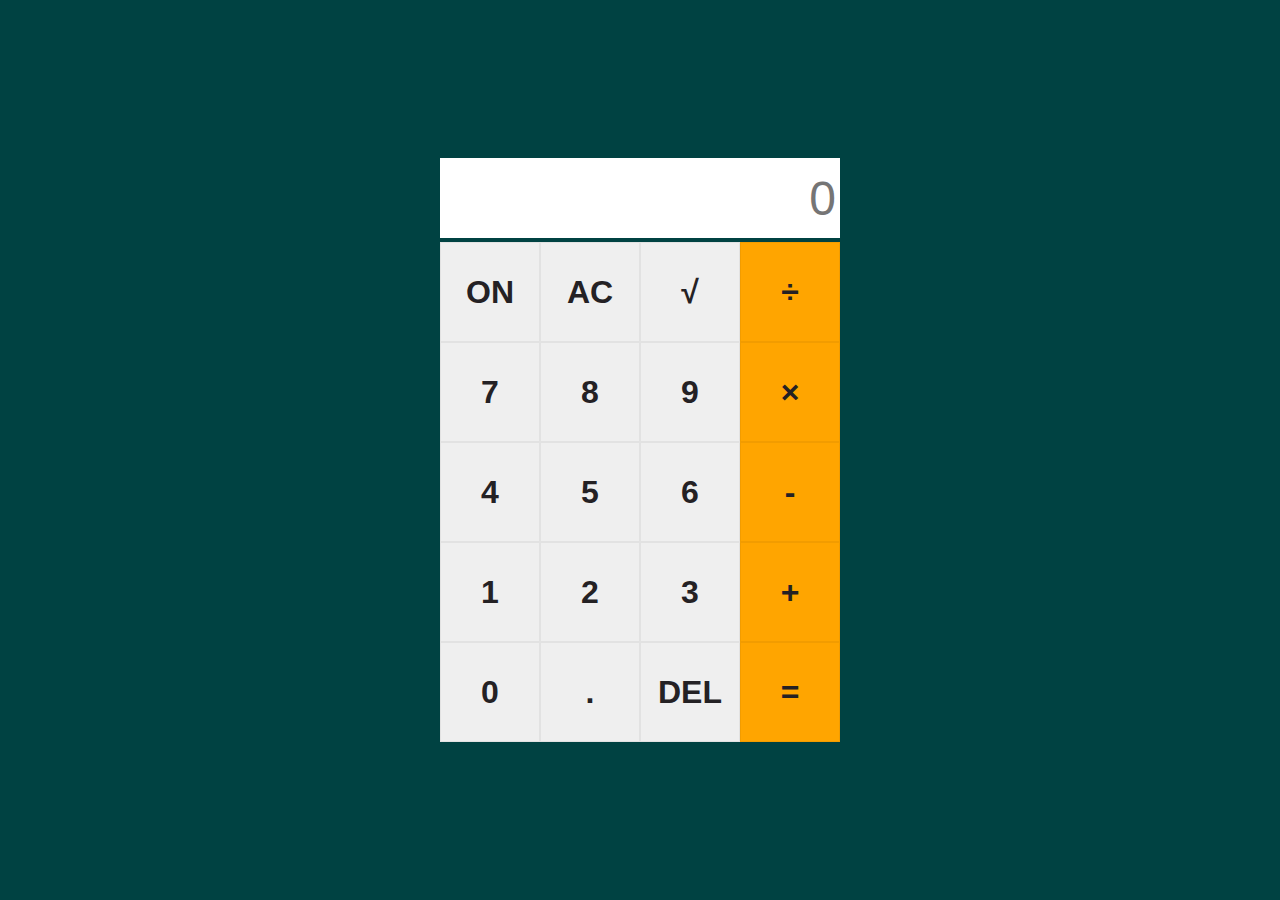
==== index.htm @ 9ef54fc7 "basic ui" ====
<!DOCTYPE html>
<html lang="en">

<head>
    <meta charset="UTF-8">
    <meta name="viewport" content="width=device-width, initial-scale=1.0">
    <link rel="stylesheet" href="./style.css">
    <title>07-03-2024: Classwork</title>

    <script src="./script.js" defer></script>
</head>

<body>
    <section class="container flexbox">
        <div class="calculator flexbox">
            <div class="calculator__top">
                <input type="text" id="calculator-display" placeholder="0">
            </div>

            <div class="calculator__bottom">
                <section class="button-row flexbox">
                    <button>
                        <span>on</span>
                    </button>
                    <button>
                        <span>ac</span>
                    </button>
                    <button>
                        <span>&#8730;</span>
                    </button>
                    <button class="colored-action">
                        <span>&divide;</span>
                    </button>
                </section>

                <section class="button-row flexbox">
                    <button>
                        <span>7</span>
                    </button>
                    <button>
                        <span>8</span>
                    </button>
                    <button>
                        <span>9</span>
                    </button>
                    <button class="colored-action">
                        <span>&times;</span>
                    </button>
                </section>

                <section class="button-row flexbox">
                    <button>
                        <span>4</span>
                    </button>
                    <button>
                        <span>5</span>
                    </button>
                    <button>
                        <span>6</span>
                    </button>
                    <button class="colored-action">
                        <span>-</span>
                    </button>
                </section>

                <section class="button-row flexbox">
                    <button>
                        <span>1</span>
                    </button>
                    <button>
                        <span>2</span>
                    </button>
                    <button>
                        <span>3</span>
                    </button>
                    <button class="colored-action">
                        <span>+</span>
                    </button>
                </section>

                <section class="button-row flexbox">
                    <button>
                        <span>0</span>
                    </button>
                    <button>
                        <span>.</span>
                    </button>
                    <button>
                        <span>del</span>
                    </button>
                    <button class="colored-action">
                        <span>=</span>
                    </button>
                </section>
            </div>
        </div>
    </section>
</body>

</html>
---- style.css ----
:root {
    --font-color: #242124;
}

* {
    margin: 0;
    padding: 0;
    box-sizing: border-box;
}

.flexbox {
    display: flex;
    align-items: center;
    justify-content: center;
}

body {
    background-color: #004242;
}

.container {
    height: 100vh;
}

.calculator {
    flex-direction: column;
    gap: .25rem;
}

.calculator__top {
    width: 25rem;
    height: 5rem;
}

.calculator__top input {
    width: inherit;
    height: inherit;
    border: none;
    outline: none;
    font-size: 3rem;
    direction: rtl;
    padding-inline: .25rem;
    color: var(--font-color);
}

.button-row button {
    height: 6.25rem;
    width: 6.25rem;
    border-radius: 0;
    outline: none;
    border: .0625rem solid rgba(0, 0, 0, .05);
}

.button-row button span {
    font-size: 2rem;
    font-weight: bolder;
    text-transform: uppercase;
    color: var(--font-color);
}

.colored-action {
    background-color: #ffa500;
}
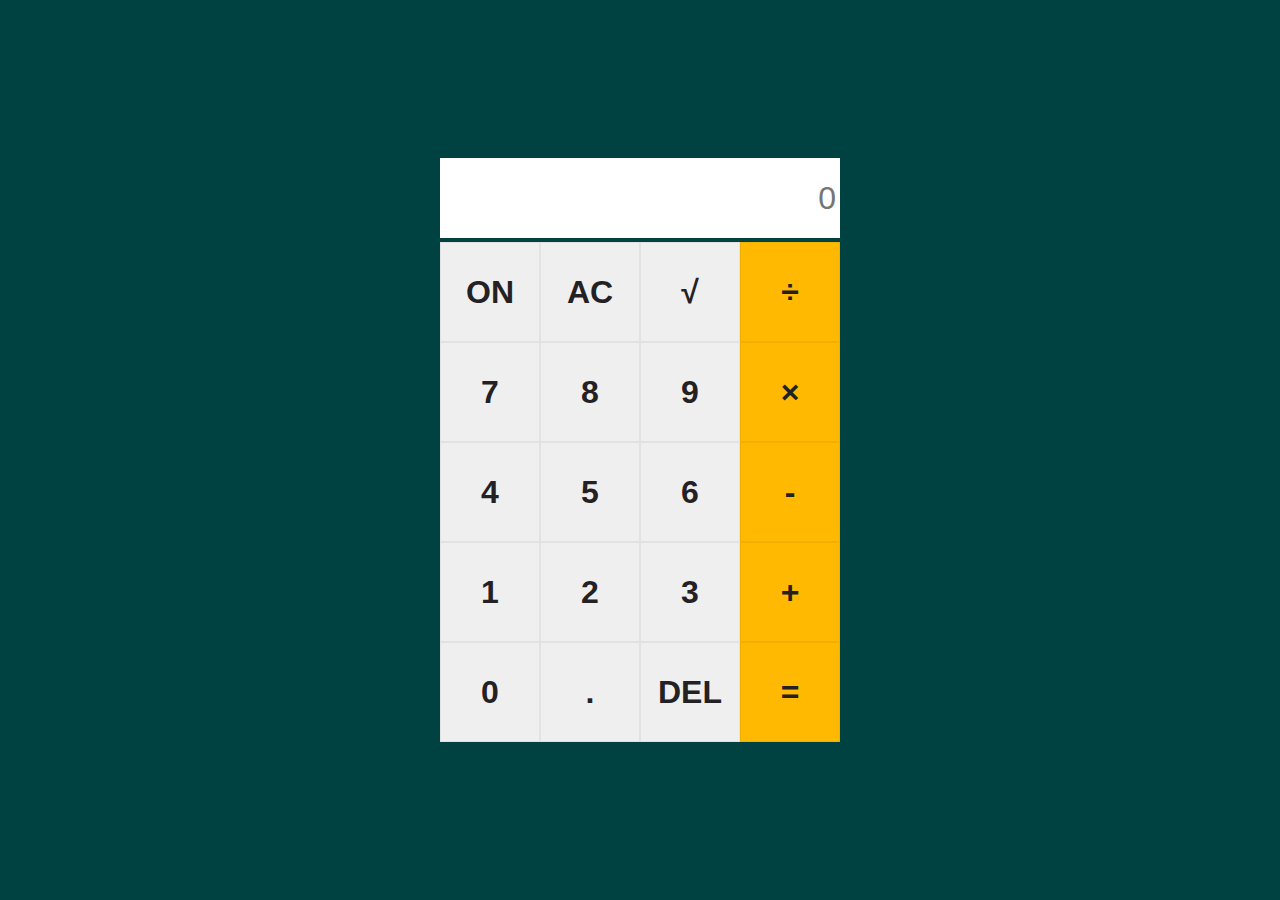
==== commit 00e278dd: "added custom fonts" ====
--- a/index.htm
+++ b/index.htm
@@ -6,7 +6,8 @@
     <meta name="viewport" content="width=device-width, initial-scale=1.0">
     <link rel="stylesheet" href="./style.css">
     <title>07-03-2024: Classwork</title>
-
+    <link href="https://fonts.cdnfonts.com/css/calculator" rel="stylesheet">
+    <link href="https://fonts.cdnfonts.com/css/scientific-calculator-lcd" rel="stylesheet">
     <script src="./script.js" defer></script>
 </head>
 
--- a/style.css
+++ b/style.css
@@ -1,5 +1,9 @@
 :root {
     --font-color: #242124;
+    --font-calc: 'Calculator',
+        sans-serif;
+    --font-lcd: 'Scientific Calculator LCD',
+        sans-serif;
 }
 
 * {
@@ -37,10 +41,11 @@
     height: inherit;
     border: none;
     outline: none;
-    font-size: 3rem;
+    font-size: 2rem;
     direction: rtl;
     padding-inline: .25rem;
     color: var(--font-color);
+    font-family: var(--font-lcd);
 }
 
 .button-row button {
@@ -56,8 +61,13 @@
     font-weight: bolder;
     text-transform: uppercase;
     color: var(--font-color);
+    font-family: var(--font-calc);
 }
 
 .colored-action {
-    background-color: #ffa500;
+    background-color: #ffb900;
+}
+
+.colored-action:hover {
+    background-color: #ffa000;
 }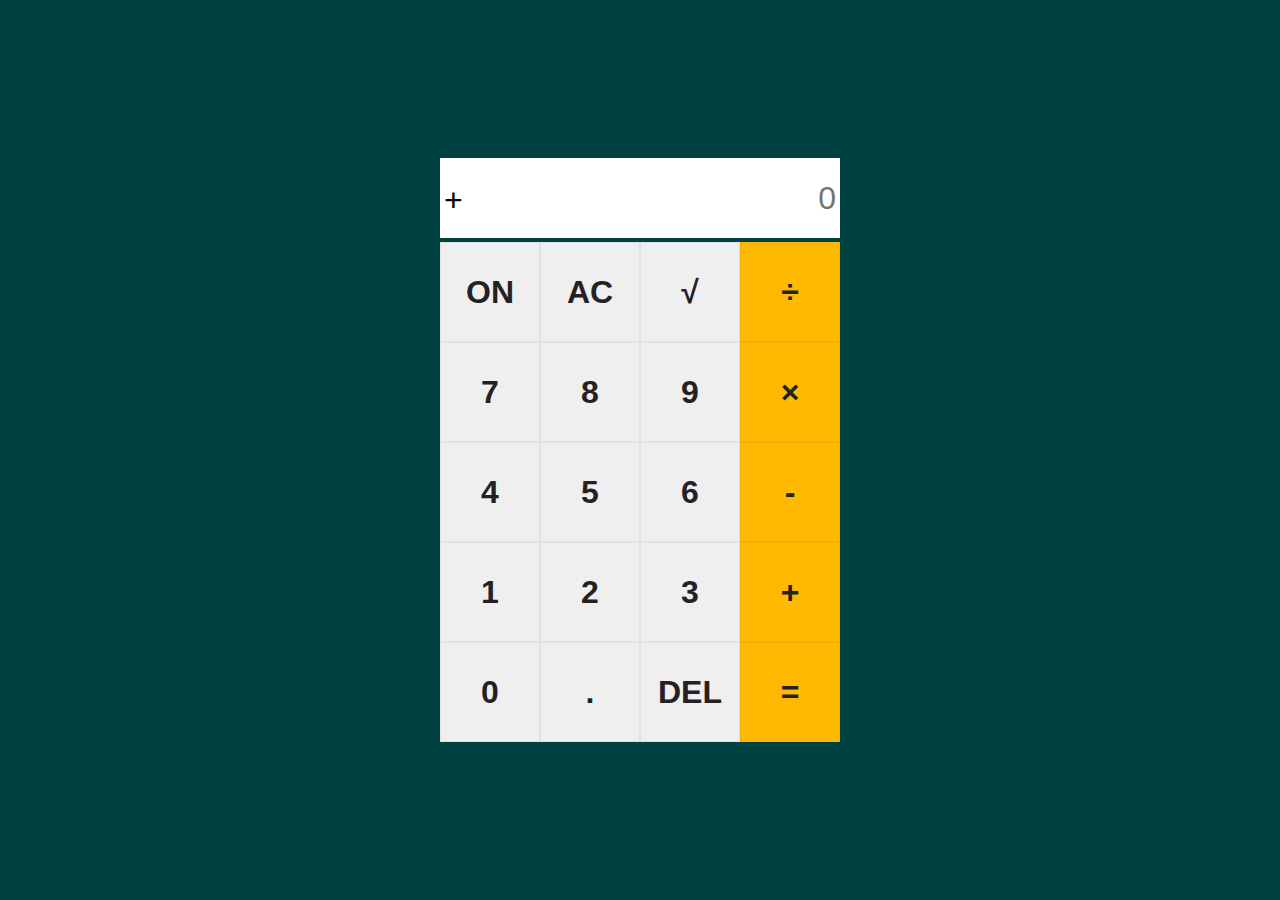
==== commit 3e89e296: "add button values" ====
--- a/index.htm
+++ b/index.htm
@@ -16,80 +16,81 @@
         <div class="calculator flexbox">
             <div class="calculator__top">
                 <input type="text" id="calculator-display" placeholder="0">
+                <span id="operator">+</span>
             </div>
 
             <div class="calculator__bottom">
                 <section class="button-row flexbox">
-                    <button>
+                    <button type="button" id="power">
                         <span>on</span>
                     </button>
-                    <button>
+                    <button type="button" id="all-clear">
                         <span>ac</span>
                     </button>
-                    <button>
+                    <button type="button" id="square-root">
                         <span>&#8730;</span>
                     </button>
-                    <button class="colored-action">
+                    <button class="colored-action" id="divide">
                         <span>&divide;</span>
                     </button>
                 </section>
 
                 <section class="button-row flexbox">
-                    <button>
+                    <button type="button" value="7">
                         <span>7</span>
                     </button>
-                    <button>
+                    <button type="button" value="8">
                         <span>8</span>
                     </button>
-                    <button>
+                    <button type="button" value="9">
                         <span>9</span>
                     </button>
-                    <button class="colored-action">
+                    <button class="colored-action" id="times">
                         <span>&times;</span>
                     </button>
                 </section>
 
                 <section class="button-row flexbox">
-                    <button>
+                    <button type="button" value="4">
                         <span>4</span>
                     </button>
-                    <button>
+                    <button type="button" value="5">
                         <span>5</span>
                     </button>
-                    <button>
+                    <button type="button" value="6">
                         <span>6</span>
                     </button>
-                    <button class="colored-action">
+                    <button class="colored-action" id="subtract">
                         <span>-</span>
                     </button>
                 </section>
 
                 <section class="button-row flexbox">
-                    <button>
+                    <button type="button" value="1">
                         <span>1</span>
                     </button>
-                    <button>
+                    <button type="button" value="2">
                         <span>2</span>
                     </button>
-                    <button>
+                    <button type="button" value="3">
                         <span>3</span>
                     </button>
-                    <button class="colored-action">
+                    <button class="colored-action" id="add">
                         <span>+</span>
                     </button>
                 </section>
 
                 <section class="button-row flexbox">
-                    <button>
+                    <button type="button" value="0">
                         <span>0</span>
                     </button>
-                    <button>
+                    <button type="button" value=".">
                         <span>.</span>
                     </button>
-                    <button>
+                    <button type="button" id="backspace">
                         <span>del</span>
                     </button>
-                    <button class="colored-action">
+                    <button class="colored-action" id="equal-to">
                         <span>=</span>
                     </button>
                 </section>
--- a/style.css
+++ b/style.css
@@ -4,6 +4,7 @@
         sans-serif;
     --font-lcd: 'Scientific Calculator LCD',
         sans-serif;
+    --font-size: 2rem
 }
 
 * {
@@ -34,6 +35,7 @@
 .calculator__top {
     width: 25rem;
     height: 5rem;
+    position: relative;
 }
 
 .calculator__top input {
@@ -41,11 +43,19 @@
     height: inherit;
     border: none;
     outline: none;
-    font-size: 2rem;
+    font-size: var(--font-size);
     direction: rtl;
     padding-inline: .25rem;
     color: var(--font-color);
     font-family: var(--font-lcd);
+}
+
+.calculator__top span {
+    position: absolute;
+    left: .25rem;
+    top: 1.5rem;
+    font-family: var(--font-calc);
+    font-size: var(--font-size);
 }
 
 .button-row button {
@@ -57,7 +67,7 @@
 }
 
 .button-row button span {
-    font-size: 2rem;
+    font-size: var(--font-size);
     font-weight: bolder;
     text-transform: uppercase;
     color: var(--font-color);
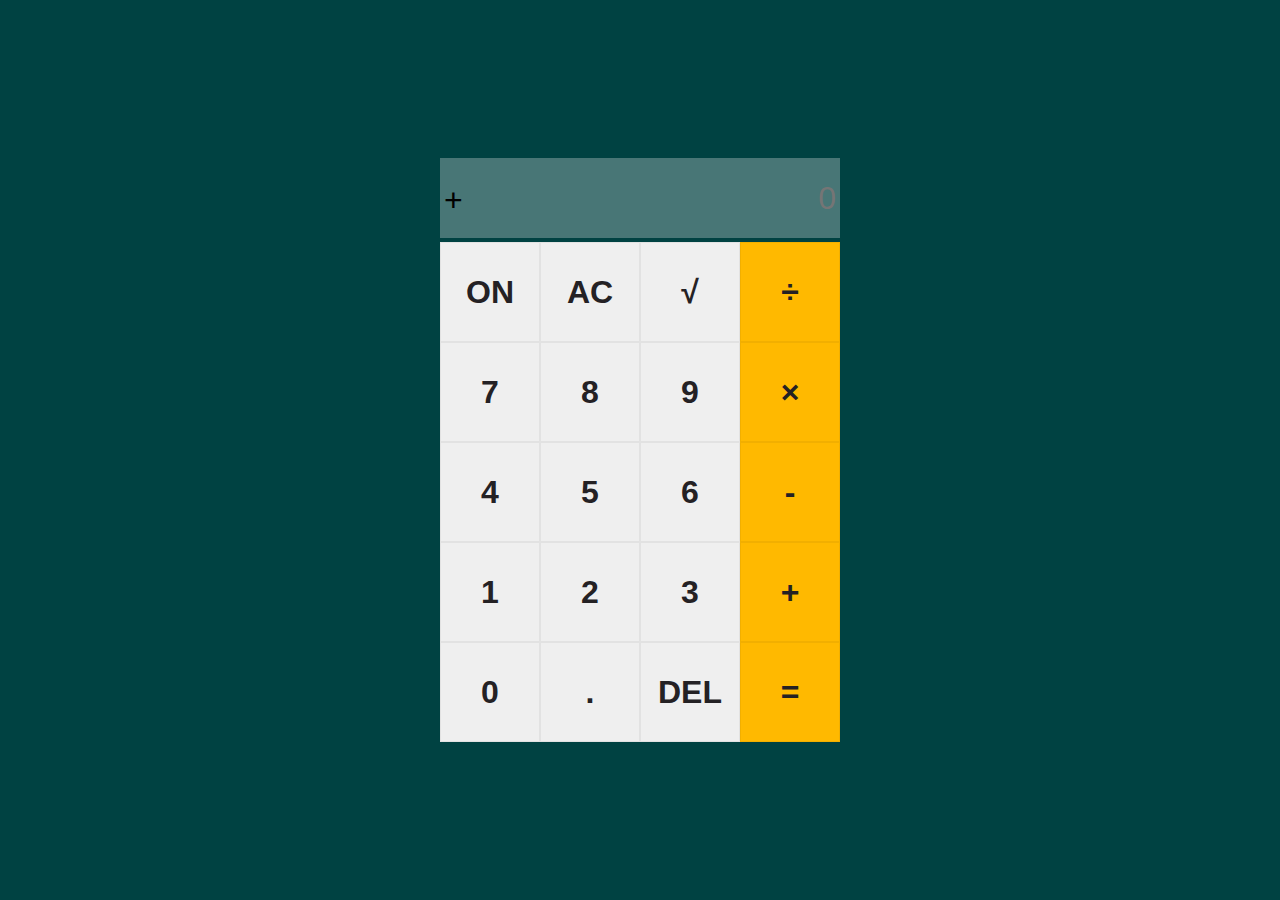
==== commit bb89cd56: "function to toggle calculator on and off" ====
--- a/index.htm
+++ b/index.htm
@@ -14,12 +14,12 @@
 <body>
     <section class="container flexbox">
         <div class="calculator flexbox">
-            <div class="calculator__top">
-                <input type="text" id="calculator-display" placeholder="0">
+            <header class="calculator__top">
+                <input type="text" id="calculator-display" placeholder="0" disabled>
                 <span id="operator">+</span>
-            </div>
+            </header>
 
-            <div class="calculator__bottom">
+            <footer class="calculator__bottom">
                 <section class="button-row flexbox">
                     <button type="button" id="power">
                         <span>on</span>
@@ -30,7 +30,7 @@
                     <button type="button" id="square-root">
                         <span>&#8730;</span>
                     </button>
-                    <button class="colored-action" id="divide">
+                    <button type="button" class="colored-action" id="divide">
                         <span>&divide;</span>
                     </button>
                 </section>
@@ -45,7 +45,7 @@
                     <button type="button" value="9">
                         <span>9</span>
                     </button>
-                    <button class="colored-action" id="times">
+                    <button type="button" class="colored-action" id="times">
                         <span>&times;</span>
                     </button>
                 </section>
@@ -60,7 +60,7 @@
                     <button type="button" value="6">
                         <span>6</span>
                     </button>
-                    <button class="colored-action" id="subtract">
+                    <button type="button" class="colored-action" id="subtract">
                         <span>-</span>
                     </button>
                 </section>
@@ -75,7 +75,7 @@
                     <button type="button" value="3">
                         <span>3</span>
                     </button>
-                    <button class="colored-action" id="add">
+                    <button type="button" class="colored-action" id="add">
                         <span>+</span>
                     </button>
                 </section>
@@ -90,11 +90,11 @@
                     <button type="button" id="backspace">
                         <span>del</span>
                     </button>
-                    <button class="colored-action" id="equal-to">
+                    <button type="button" class="colored-action" id="equal-to">
                         <span>=</span>
                     </button>
                 </section>
-            </div>
+            </footer>
         </div>
     </section>
 </body>
--- a/style.css
+++ b/style.css
@@ -56,6 +56,7 @@
     top: 1.5rem;
     font-family: var(--font-calc);
     font-size: var(--font-size);
+    pointer-events: none;
 }
 
 .button-row button {
@@ -80,4 +81,8 @@
 
 .colored-action:hover {
     background-color: #ffa000;
+}
+
+.colored-action[disabled] {
+    background-color: #bfbfbf;
 }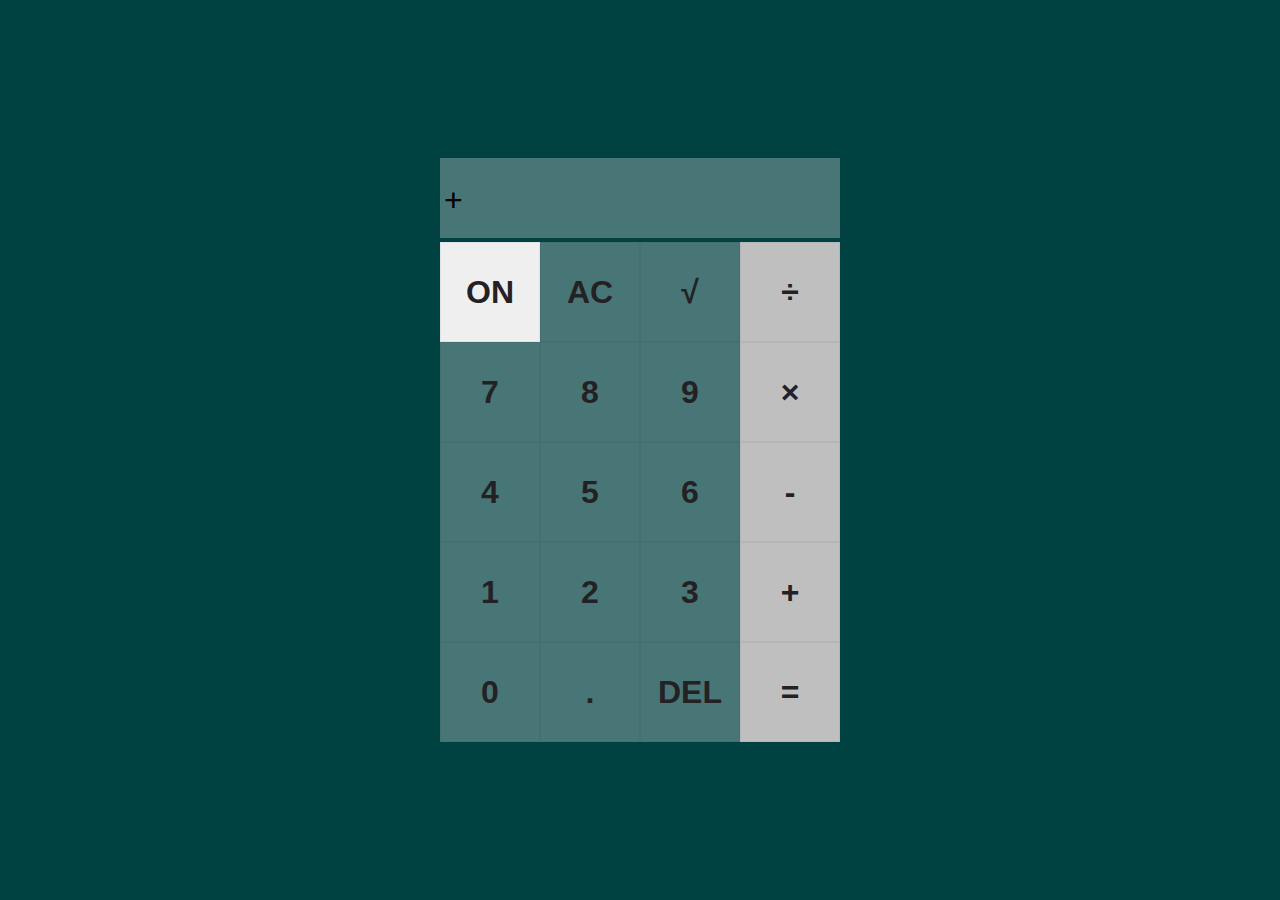
==== commit 41436738: "handled button events" ====
--- a/index.htm
+++ b/index.htm
@@ -2,12 +2,12 @@
 <html lang="en">
 
 <head>
-    <meta charset="UTF-8">
-    <meta name="viewport" content="width=device-width, initial-scale=1.0">
-    <link rel="stylesheet" href="./style.css">
+    <meta charset="UTF-8" />
+    <meta name="viewport" content="width=device-width, initial-scale=1.0" />
+    <link rel="stylesheet" href="./style.css" />
     <title>07-03-2024: Classwork</title>
-    <link href="https://fonts.cdnfonts.com/css/calculator" rel="stylesheet">
-    <link href="https://fonts.cdnfonts.com/css/scientific-calculator-lcd" rel="stylesheet">
+    <link href="https://fonts.cdnfonts.com/css/calculator" rel="stylesheet" />
+    <link href="https://fonts.cdnfonts.com/css/scientific-calculator-lcd" rel="stylesheet" />
     <script src="./script.js" defer></script>
 </head>
 
@@ -15,14 +15,14 @@
     <section class="container flexbox">
         <div class="calculator flexbox">
             <header class="calculator__top">
-                <input type="text" id="calculator-display" placeholder="0" disabled>
+                <input type="text" id="calculator-display" placeholder="0" readonly maxlength="9" />
                 <span id="operator">+</span>
             </header>
 
             <footer class="calculator__bottom">
                 <section class="button-row flexbox">
                     <button type="button" id="power">
-                        <span>on</span>
+                        <span>off</span>
                     </button>
                     <button type="button" id="all-clear">
                         <span>ac</span>
